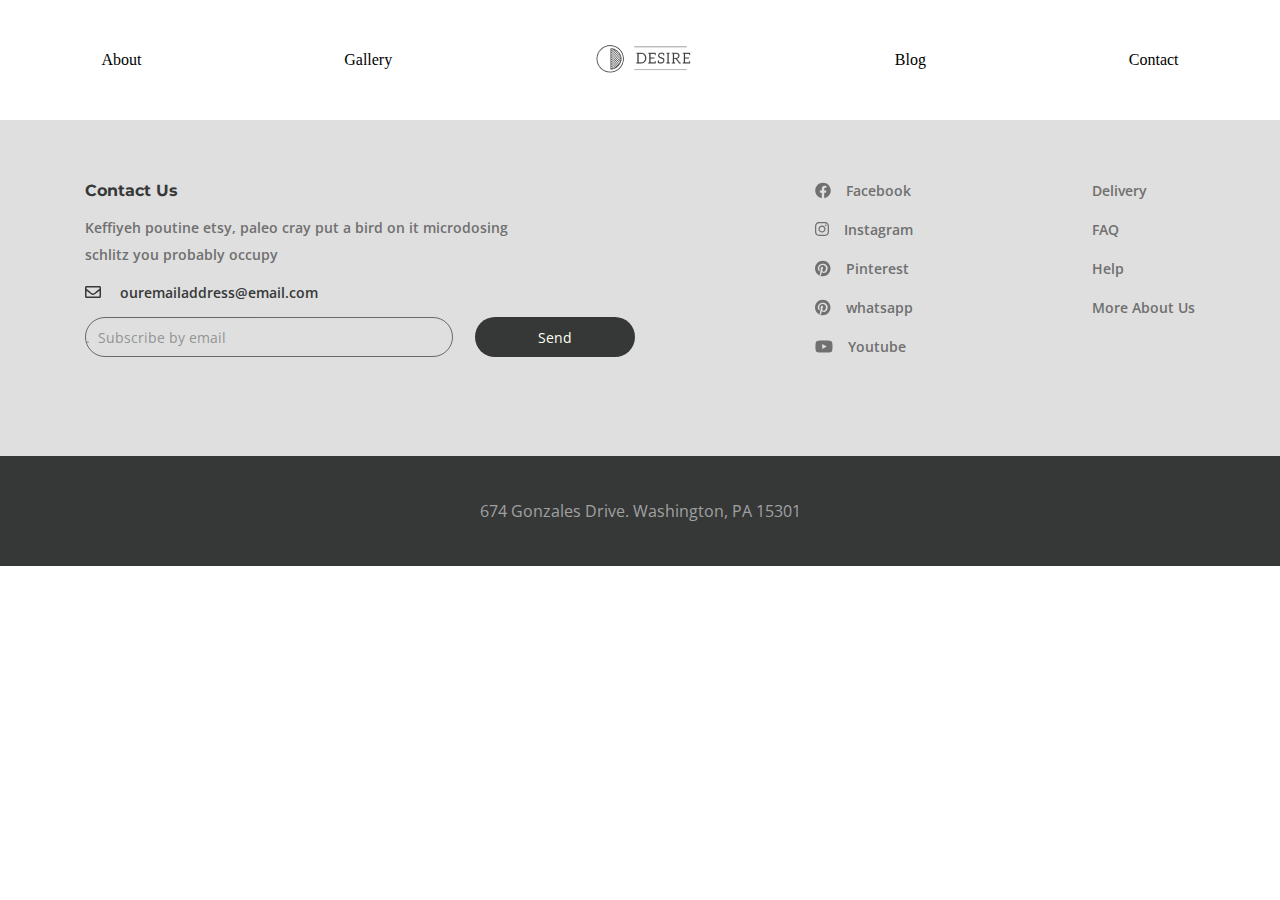
==== about.html @ 3a075d98 "add html(all files) create gallery" ====
<!DOCTYPE html>
<html lang="en">
<head>
    <meta charset="UTF-8">
    <meta http-equiv="X-UA-Compatible" content="IE=edge">
    <meta name="viewport" content="width=device-width, initial-scale=1.0">
    <link rel="stylesheet" href="style.css">
    <link rel="preconnect" href="https://fonts.googleapis.com">
    <link rel="preconnect" href="https://fonts.gstatic.com" crossorigin>
    <link href="https://fonts.googleapis.com/css2?family=Montserrat:wght@700&family=Open+Sans:ital,wght@0,400;0,600;1,300&display=swap" rel="stylesheet">   
    <title>furniture</title>
</head>
<body>
    <div class="wrapper">
        <header>
            <div class="header_conteiner">
                <div class="header_items">
                    <a href="about.html" class="header_link">About</a>
                    <a href="gallery.html" class="header_link">Gallery</a>
                    <a href="index.html" class="header_link">
                        <img src="img/logo.png" alt="logo" class="header_logo">
                    </a>
                    <a href="blog.html" class="header_link">Blog</a>
                    <a href="contact.html" class="header_link">Contact</a>
                </div>
            </div>
        </header>
        <main>
            
        </main>
        <footer>
            <div class="footer_conteiner">
                <div class="footer_contacts">
                    <h2 class="footer_title">Contact Us</h2>
                    <p class="footer_text">Keffiyeh poutine etsy, paleo cray put a bird on it microdosing <br/> schlitz you probably occupy                    </p>
                    <div class="mail">
                        <img src="img/icon_e-mail.svg" alt="mail">
                    <a class="footer_mail" href="mailto:ouremailaddress@email.com">ouremailaddress@email.com</a>
                    </div>
                    <form>
                        <input class="mail_input" placeholder=".  Subscribe by email" type="email" id="email" name="email">
                        <button class="mail_button" type="submit">Send</button>
                    </form>
                </div>
                <div class="footer_social">
                    <a class="social_link">
                        <img src="img/facebook.svg" alt="" class="social_icon">
                        <p class="social_title">Facebook</p>
                    </a>
                    <a class="social_link">
                        <img src="img/instagram.svg" alt="" class="social_icon">
                        <p class="social_title">Instagram</p> 
                    </a>
                    <a class="social_link">
                        <img src="img/Pinterest.svg" alt="" class="social_icon">
                        <p class="social_title">Pinterest</p> 
                    </a>
                    <a class="social_link">
                        <img src="img/Pinterest.svg" alt="" class="social_icon">
                        <p class="social_title">whatsapp</p>
                    </a>
                    <a class="social_link">
                        <img src="img/youtube.svg" alt="" class="social_icon">
                        <p class="social_title">Youtube</p>
                    </a>
                </div>
                <div class="footer_links">
                    <a href="" class="footer_link">Delivery</a>
                    <a href="" class="footer_link">FAQ</a>
                    <a href="" class="footer_link">Help</a>
                    <a href="" class="footer_link">More About Us</a>
                </div>
            </div>
            <div class="footer_end"><p>674 Gonzales Drive.   Washington, PA 15301</p></div>
        </footer>
    </div>
</body>
</html>
---- style.css ----
/*
font-family: 'Montserrat', sans-serif;
font-family: 'Open Sans', sans-serif;
*/
/* null */
* {
    margin: 0;
    padding: 0;
    border: 0;
    font-size: 100%;
    font-family: inherit;
    vertical-align: baseline;
    box-sizing: border-box;
    color: inherit;
    background-color: transparent;
    text-decoration: none;
    list-style: none;
    outline: none;
    -webkit-font-smoothing: antialiased;
    -moz-osx-font-smoothing: grayscale;
    -webkit-text-size-adjust: 100%;
    -ms-text-size-adjust: 100%;
    -webkit-tap-highlight-color: transparent;
  }
/* fonts */

@font-face {
    font-family:'Font Awesome 5 Brands';
    src: url(../Furniture/fonts/fa-brands-400.ttf);
}
@font-face {
    font-family:'Font Awesome 5 Pro' ;
    src: url(../Furniture/fonts/fa-regular-400.ttf);
}

/* global */

/* header */

.header_items{
    max-width: 1920px;
    height: 120px;
    display: flex;
    align-items: center;
    justify-content: space-around;
    line-height: normal;
}
.header_item{
    display: flex;
    align-items: center;
}

/* main slider*/
.main-title_conteiner {
    width: 100%;
    height: 722px;
    background-image: url(img/slider/header_bg.png);
    background-size: cover;
    background-repeat: no-repeat;
    display: flex;
    justify-content: space-around;
}
.main_chair {
    width: 1332px;
    height: 1225px; 
   
}
.title_mask {
    width: 458px;
    height: 717px;
    margin-left: 318px;
    margin-top: 81px;
}
.title_chair {
    width: 703px;
    height: 815px;
    position: absolute;
    left: 171px;
}
.main_title {
    position: relative;
    right: 200px;
    width: 635px;
    margin-top: 174px;
    
}
.title {
    font-family: 'Montserrat';
    font-weight: 700;
    font-size: 110px;
    color: #363838;
}
.title_line {
    margin: 30px 0px;
    width: 151px;
    border: 1px solid #979797;
}
.main_text {
    font-family: 'Open Sans';
    font-weight: 400;
    font-size: 16px;
    color: #5A5A5A;
}
/* main gallery */
.main-gallery_conteiner {
    width: 100%;
    max-width: 1868px;
    margin: 200px 0px 100px 0px;
}
.gallery_text {
    
    text-align: center;

}
.gallery_line {
    display: inline-block;
    margin: 30px;
    width: 252px;
    background: #6D7278;
    border: 1px solid #979797;
}
.gallery_title {
    font-weight: 700;
    font-size: 36px;
    line-height: 51px;
    color: #363838;
    font-family: 'Montserrat';
}
.gallery_p {
    margin-bottom: 30px;
    font-weight: 400;
    font-size: 16px;
    line-height: 27px;
    color: #5A5A5A;
    font-family: 'Open Sans';
}
.gallery_img {
    display: flex;
    justify-content: space-between;
}
.img_box{
    max-width: 100%;
    height: auto;
}
.img_box img{
    max-width: 100%;
    height: auto;
}
.img_box:not(:last-child){
    margin-right: 30px;
}

/* footer */
footer{
    background: #DFDFDF;
}
.footer_conteiner {
    font-weight: 600;
    font-size: 14px;
    color: #707070;
    font-family: 'Open Sans';
    justify-content: space-between;
    display: flex;
    margin: 0 auto;
    padding-top: 61px;
    padding-bottom: 80px;
    width: 1110px;
}
.footer_contacts {
}
.footer_title {
    margin-bottom: 14px;
    font-weight: 700;
    font-size: 16px;
    color: #363838;
    font-family: 'Montserrat';
}
.footer_text {
    line-height: 27px;

}
.mail {
    margin: 15px 0px;
    font-weight: 600;
    font-size: 14px;
    color: #363838;
    font-family: 'Open Sans';
}
.mail img{
    margin-right: 15px;
}
.footer_mail {
    

}
.mail_input {
    height: 40px;
    width: 368px;
    mix-blend-mode: normal;
    opacity: 0.7;
    border: 1px solid #383636;
    border-radius: 21px;
    
}
.mail_button {
    margin-left: 18px;
    color: #FFFFF0;
    height: 40px;
    width: 160px;
    background: #363838;
    border-radius: 21px;
}
.footer_social {
}
.social_link {
    margin-bottom: 20px;
    display: flex;
}
.social_icon {
    margin-right: 15px;
}
.social_title {
    font-weight: 600;
    font-size: 14px;
    color: #707070;
    font-family: 'Open Sans';
}
.footer_links {
}
.footer_link {
    margin-bottom: 20px;
    display: block;
}
.footer_end{
    justify-content: center;
    height: 110px;
    width: 100%;
    background: #363838;
    display: flex;
    align-items: center;
}
.footer_end p{
    font-family: 'Open Sans';
    font-size: 16px;
    color: #A1A1A1;
    font-weight: 400;

}
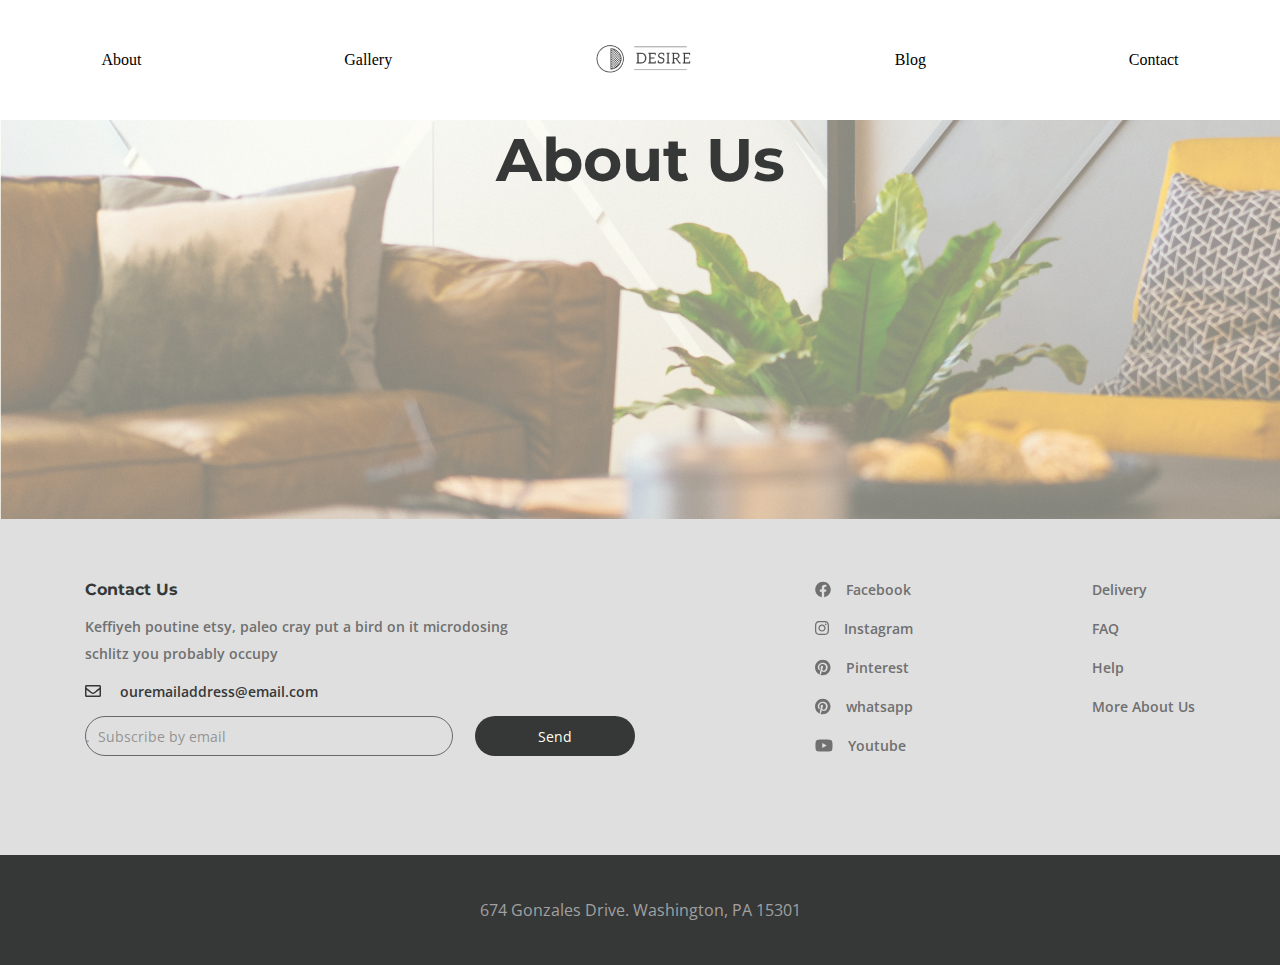
==== commit 69795bd0: "about+" ====
--- a/about.html
+++ b/about.html
@@ -26,7 +26,9 @@
             </div>
         </header>
         <main>
-            
+            <div class="about_conteiner">
+                <h2 class="about_title">About Us</h2>
+            </div>
         </main>
         <footer>
             <div class="footer_conteiner">
--- a/style.css
+++ b/style.css
@@ -139,8 +139,15 @@
     justify-content: space-between;
 }
 .img_box{
+    transition: 0.5;
+    position: relative;
     max-width: 100%;
     height: auto;
+}
+.img_box:hover{
+    background: #FFFFFF;
+    mix-blend-mode: normal;
+    opacity: 0.6;
 }
 .img_box img{
     max-width: 100%;
@@ -148,6 +155,229 @@
 }
 .img_box:not(:last-child){
     margin-right: 30px;
+}
+.box_text{
+    opacity: 0;
+    width: 100%;
+    height: 100%;
+    justify-content: center;
+    align-items: center;
+    position: absolute;
+    display: flex;
+    flex-direction: column;
+   
+}
+.box_text:hover{
+    opacity: 1;
+}
+.box_title{
+    font-weight: 700;
+    font-size: 20px;
+    line-height: 24px;
+    color: #363838;
+    font-family: 'Montserrat';
+
+}
+.box_p{
+    font-weight: 600;
+    font-size: 14px;
+    line-height: 28px;
+    font-family: 'Open Sans';
+    color: #707070;
+}
+.box_line{
+    margin: 15px;
+    width: 70%;
+    border: 1px solid #979797;
+}
+
+/* main slogan */
+.main-slogan_conteiner {
+    display: flex;
+    position: relative;
+    background-image:url(img/Group\ 2.jpg);
+    max-width: 1920px;
+    height: 616px;
+}
+.slogan_text {
+    position: absolute;
+    top: 50%;
+    left: 50%;
+    z-index: 1;
+    transform: translate(-50%, -50%);
+    width: 731px;
+    height: 288px;
+}
+.slogan_title {
+    font-weight: 700;
+    font-size: 60px;
+    line-height: 80px;
+    color: #363838;
+    font-family: 'Montserrat';
+}
+.slogan_line {
+    width: 200px;
+    border: 1px solid #979797;
+    margin: 20px 0px;
+}
+.slogan_p{
+    font-weight: 400;
+    font-size: 16px;
+    line-height: 28px;
+    color: #5A5A5A;
+    font-family: 'Open Sans';
+}
+
+/* main works */
+.main-works_container {
+    max-width: 11111px;
+    height: 451px;
+    margin: 0 auto;  
+}
+.title_works{
+    display: flex;
+    justify-content: center;
+    margin: 50px;
+    font-family: 'Montserrat';
+    font-weight: 700;
+    font-size: 36px;
+    line-height: 51px;
+}
+.works_top{
+    display: flex;
+    justify-content: center;
+}
+.works_content{
+    margin-top: 20px;
+    width: 268px;
+    height: 178px;
+}
+.works_subtitle{
+    vertical-align: middle;
+    display: flex;
+    margin-bottom: 15px;
+}
+.works_subtitle img{
+    width: 34px;
+    height: 34px;
+    margin-right: 20px;
+
+}
+.works_subtitle h2{
+    margin-top: 8px;
+    font-family: 'Montserrat';
+    font-size: 16px;
+    line-height: 23px;
+    color: #363838;
+    font-weight: 700;
+}
+.works_subtitle{
+    font-family: 'Open Sans';
+    font-size: 16px;
+    line-height: 27px;
+    color: #5A5A5A;
+    font-weight: 400;
+
+}
+.wotks_buttom{
+    display: flex;
+    justify-content: center;
+}
+.main_works-line{
+    background: #363838;
+    opacity: 0.7;
+    width: 1111px;
+    height: 1px;
+    margin: 0 auto;
+   
+}
+    
+/* main_masonry */
+.main_masonry{
+    display: flex;
+    justify-content: center;
+}
+
+.main_masonry button{
+    border-radius: 20px;
+    margin: 12.5px;
+    margin-bottom: 40px;
+    border: 1px solid #454647;
+
+}
+.main_masonry button:hover{
+    background: #FFEF35;
+    border: 1px solid #FFEF35;
+}
+.main_masonry a{
+    font-family: 'Open Sans';
+    font-size: 14px;
+    line-height: 28px;
+    text-align: center;
+    color: #8F8D8D;
+    font-weight: 600;
+    padding: 15px;
+
+}
+.main_gallery {
+    width: 110%;
+    margin: 0 auto;
+}
+.gallery_conteiner {
+    display: flex;
+    margin: 0 auto;
+    max-width: 1865px ;
+}
+.gallery_big-pic {
+    margin: 15px;
+    width: 33%;
+    height: auto;
+}
+.gallery_four-pic {
+    margin: 15px;
+}
+.gallery_four-pic img {
+    width: 43.3%;
+    height: auto;}
+
+/* main blog */
+ 
+.blog_conteiner {
+    text-align: center;
+}
+.blog_conteiner h2 {
+font-family: 'Montserrat';
+font-weight: 700;
+font-size: 36px;
+line-height: 51px;
+color: #363838;
+margin-top: 40px;
+}
+
+.blog_cards {
+    width: 1110px;
+    margin: 0 auto;
+    display: flex;
+    margin-bottom: 150px;
+
+}
+.blog_card {
+    margin: 15px;
+}
+.blog_card p{
+    margin: 7px;
+    font-weight: 600;
+    font-size: 14px;
+    line-height: 28px;
+    color: #707070;
+    font-family: 'Open Sans';
+}
+.blog_card span{
+    font-family: 'Montserrat';
+    font-size: 24px;
+    line-height: 38px;
+    color: #363838;
+    font-weight: 700;
 }
 
 /* footer */
@@ -166,8 +396,7 @@
     padding-bottom: 80px;
     width: 1110px;
 }
-.footer_contacts {
-}
+
 .footer_title {
     margin-bottom: 14px;
     font-weight: 700;
@@ -188,10 +417,6 @@
 }
 .mail img{
     margin-right: 15px;
-}
-.footer_mail {
-    
-
 }
 .mail_input {
     height: 40px;
@@ -210,8 +435,6 @@
     background: #363838;
     border-radius: 21px;
 }
-.footer_social {
-}
 .social_link {
     margin-bottom: 20px;
     display: flex;
@@ -224,8 +447,6 @@
     font-size: 14px;
     color: #707070;
     font-family: 'Open Sans';
-}
-.footer_links {
 }
 .footer_link {
     margin-bottom: 20px;
@@ -245,4 +466,18 @@
     color: #A1A1A1;
     font-weight: 400;
 
+}
+/* About Us */
+.about_conteiner {
+    background-image: url(img/gallery/about_bg.jpg);
+    height: 399px;
+    width: 100%;
+    text-align: center;
+}
+.about_title {
+    font-weight: 700;
+    font-size: 60px;
+    line-height: 80px;
+    color: #363838;
+    font-family: 'Montserrat';
 }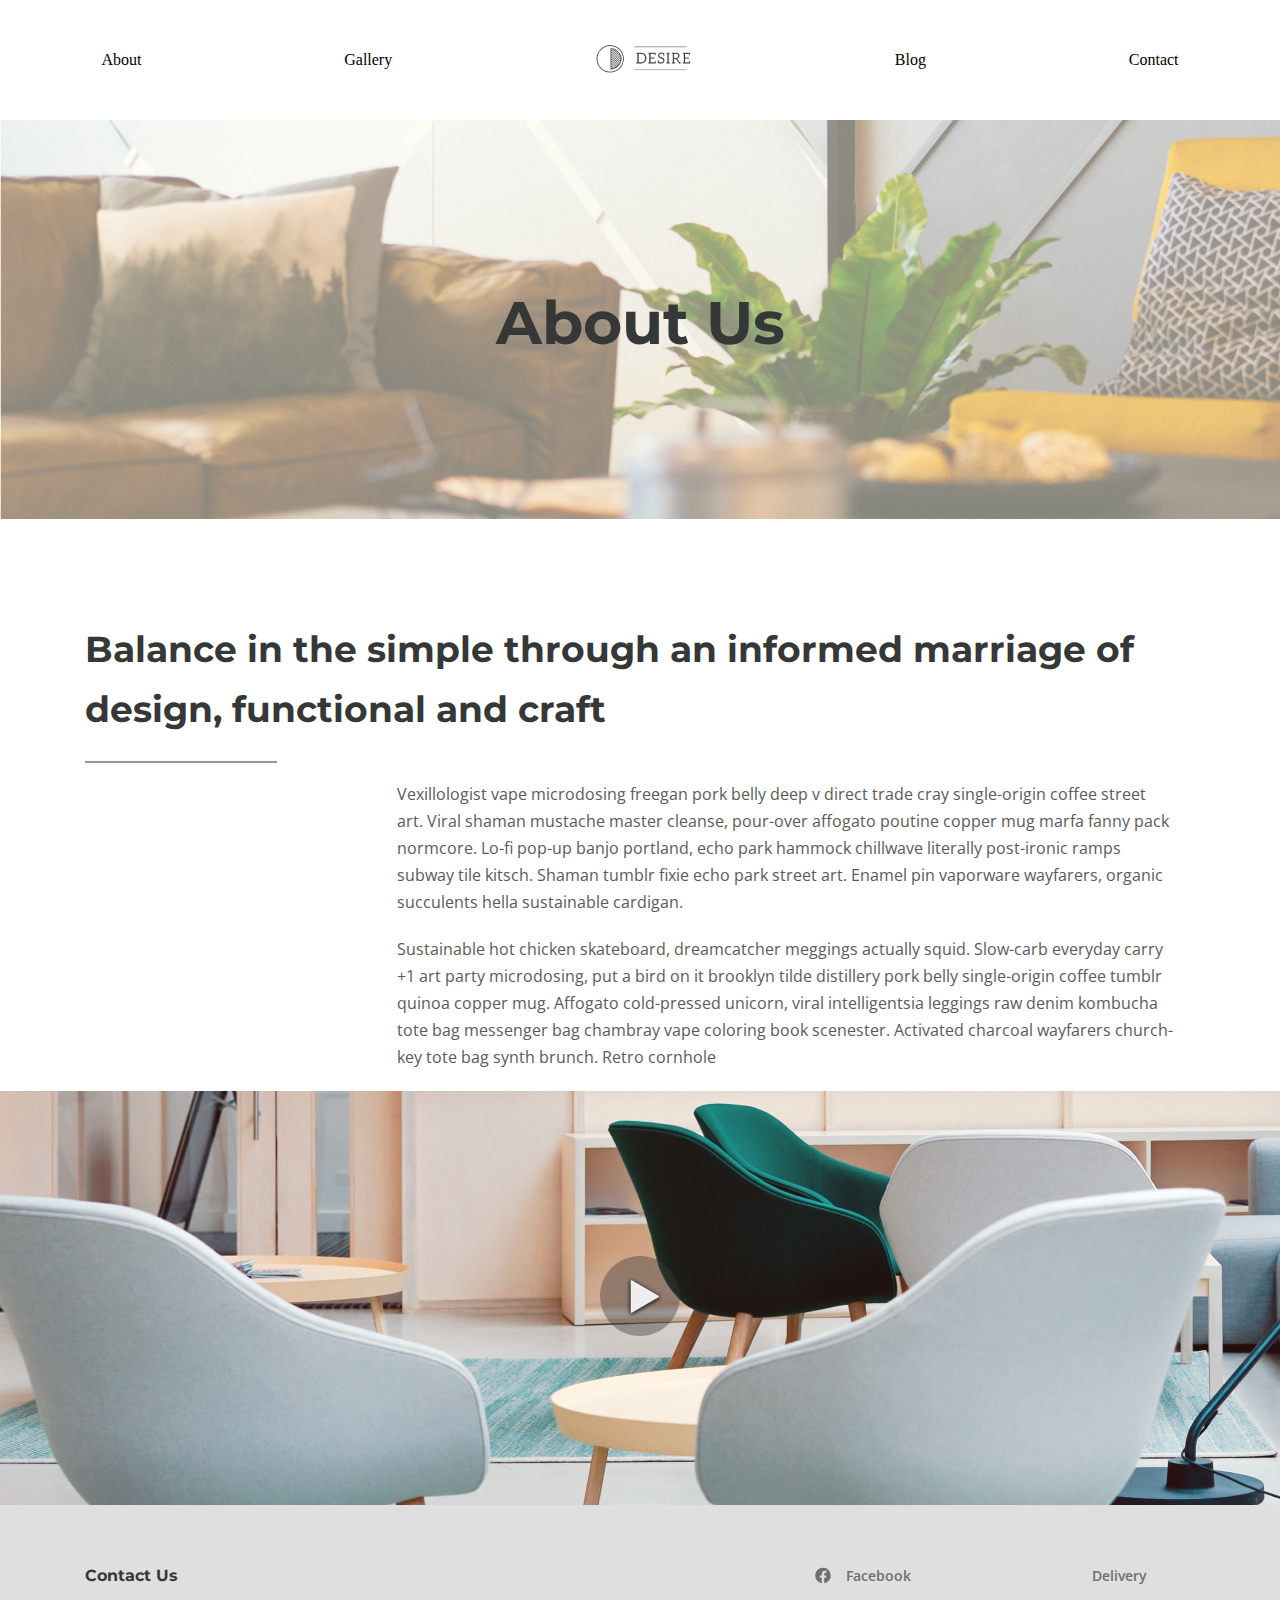
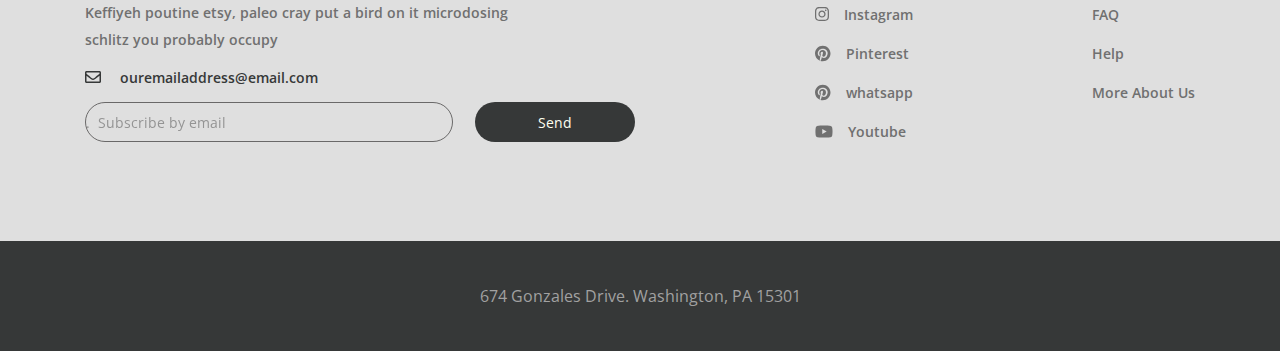
==== commit 76bf015a: "about us +" ====
--- a/about.html
+++ b/about.html
@@ -29,6 +29,20 @@
             <div class="about_conteiner">
                 <h2 class="about_title">About Us</h2>
             </div>
+            <div class="about-content_conteiner">
+                <h2 class="about-content_title">Balance in the simple through an informed marriage of design, functional and craft</h2>
+                <div class="about-content_content">
+                    <div class="about-content_line"></div>
+                    <div class="about_text">
+                        <p class="about-content_text"> Vexillologist vape microdosing freegan pork belly deep v direct trade cray single-origin coffee street art. Viral shaman mustache master cleanse, pour-over affogato poutine copper mug marfa fanny pack normcore. Lo-fi pop-up banjo portland, echo park hammock chillwave literally post-ironic ramps subway tile kitsch. Shaman tumblr fixie echo park street art. Enamel pin vaporware wayfarers, organic succulents hella sustainable cardigan.</p>
+                        <p class="about-content_text">Sustainable hot chicken skateboard, dreamcatcher meggings actually squid. Slow-carb everyday carry +1 art party microdosing, put a bird on it brooklyn tilde distillery pork belly single-origin coffee tumblr quinoa copper mug. Affogato cold-pressed unicorn, viral intelligentsia leggings raw denim kombucha tote bag messenger bag chambray vape coloring book scenester. Activated charcoal wayfarers church-key tote bag synth brunch. Retro cornhole</p>
+                    </div>
+                </div>
+            </div>
+            <div class="about_video">
+                <button class="about_buttom"><img src="img/gallery/play_button.svg" alt=""></button>
+            </div>
+            
         </main>
         <footer>
             <div class="footer_conteiner">
--- a/style.css
+++ b/style.css
@@ -473,11 +473,64 @@
     height: 399px;
     width: 100%;
     text-align: center;
+    background-size: cover;
+    background-repeat: no-repeat;
+    display: flex;
+    justify-content: space-around;
 }
 .about_title {
+    position: relative;
     font-weight: 700;
     font-size: 60px;
     line-height: 80px;
     color: #363838;
     font-family: 'Montserrat';
+    top: calc(40% - 80px/2 + 43.5px);
+}
+.about-content_conteiner {
+    max-width: 1111px;
+    margin: 0 auto;
+}
+.about-content_title {
+    margin-top: 100px;
+    margin-bottom: 22px;
+    font-family: 'Montserrat';
+    font-size: 36px;
+    line-height: 60px;
+    color: #363838;
+    font-weight: 700;
+
+}
+.about-content_content {
+    display: flex;
+}
+.about-content_line {
+    width: 800px;
+    height: 2px;
+    margin-right: 100px;
+    background: #6D7278;
+    border: 1px solid #979797;
+}
+.about_text {
+}
+.about-content_text {
+    font-family: 'Open Sans';
+    font-size: 16px;
+    line-height: 27px;
+    color: #5A5A5A;
+    font-weight: 400;
+    margin: 20px;
+}
+.about_video{
+    background-image: url(img/gallery/Object.jpg);
+    height: 414px;
+    width: 100%;
+    text-align: center;
+    background-size: cover;
+    background-repeat: no-repeat;
+    display: flex;
+    justify-content: space-around;
+}
+.about_buttom:hover {
+    opacity: 0.5;
 }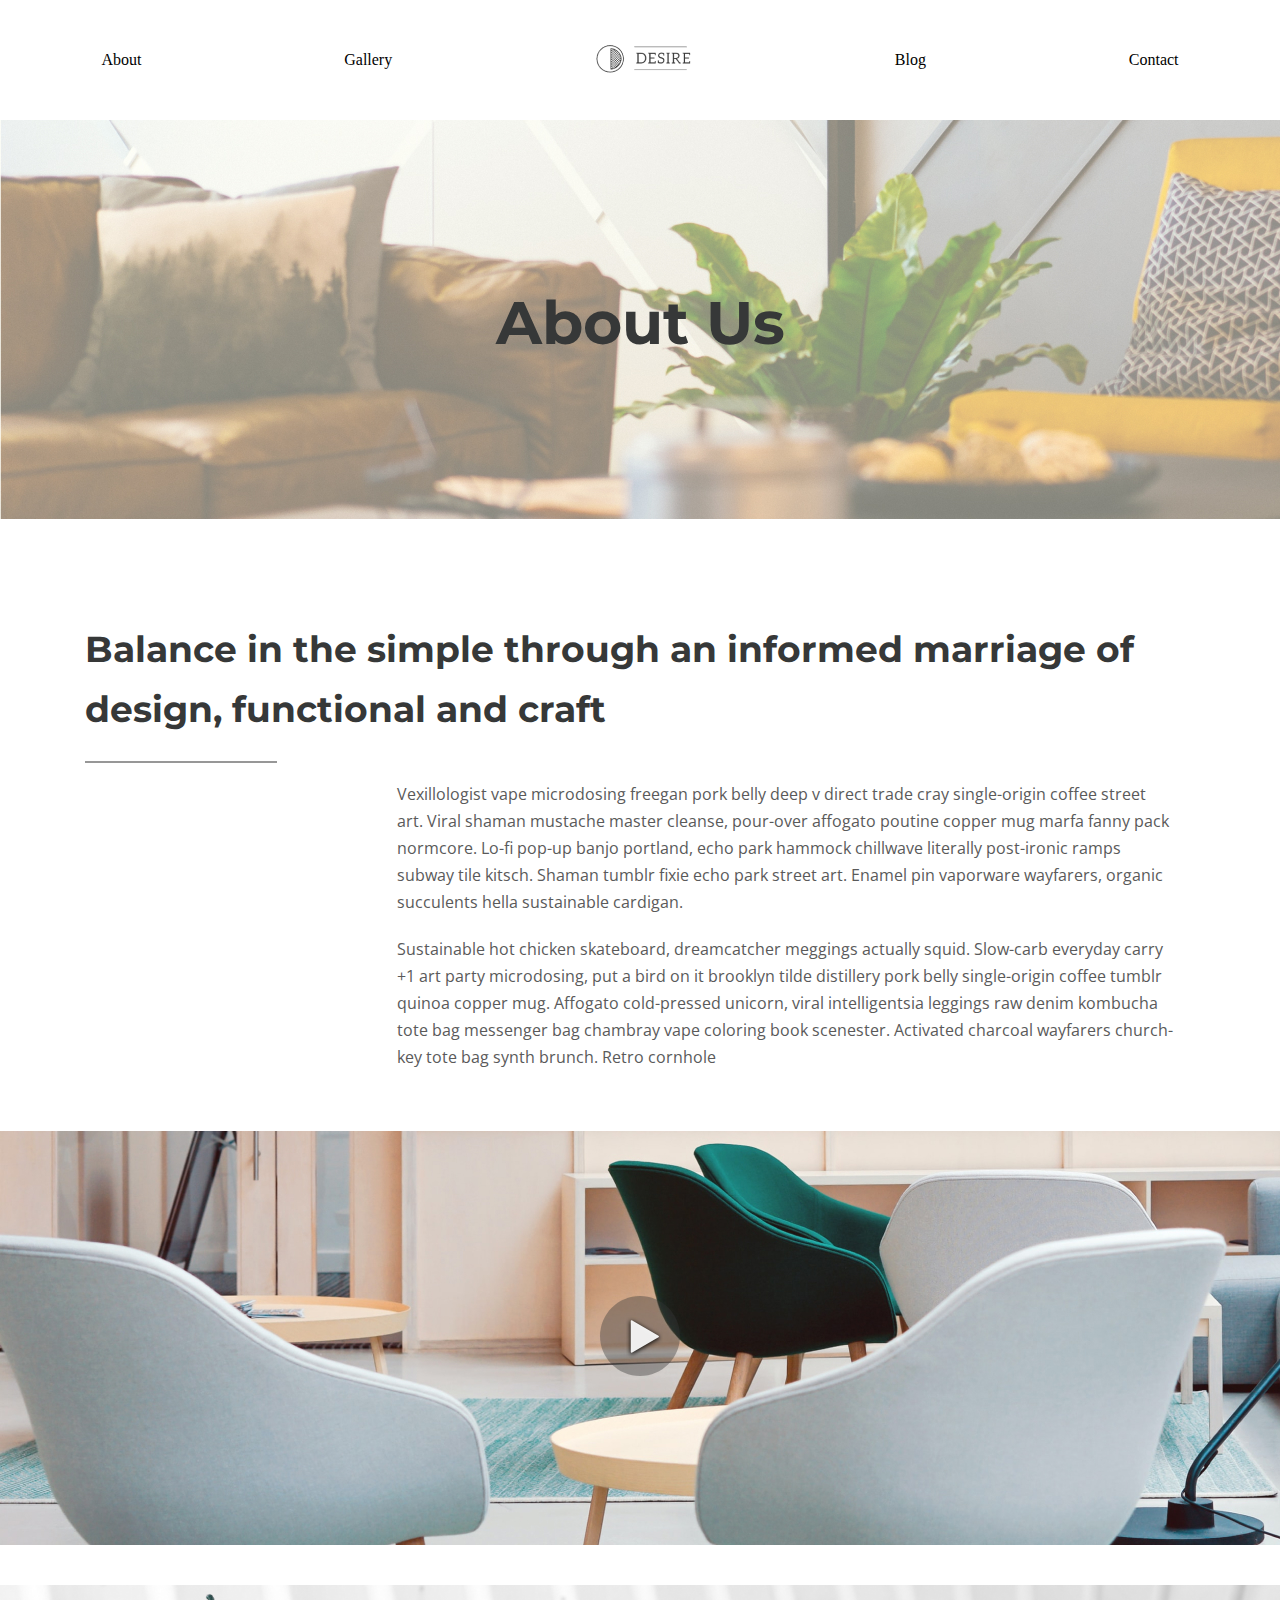
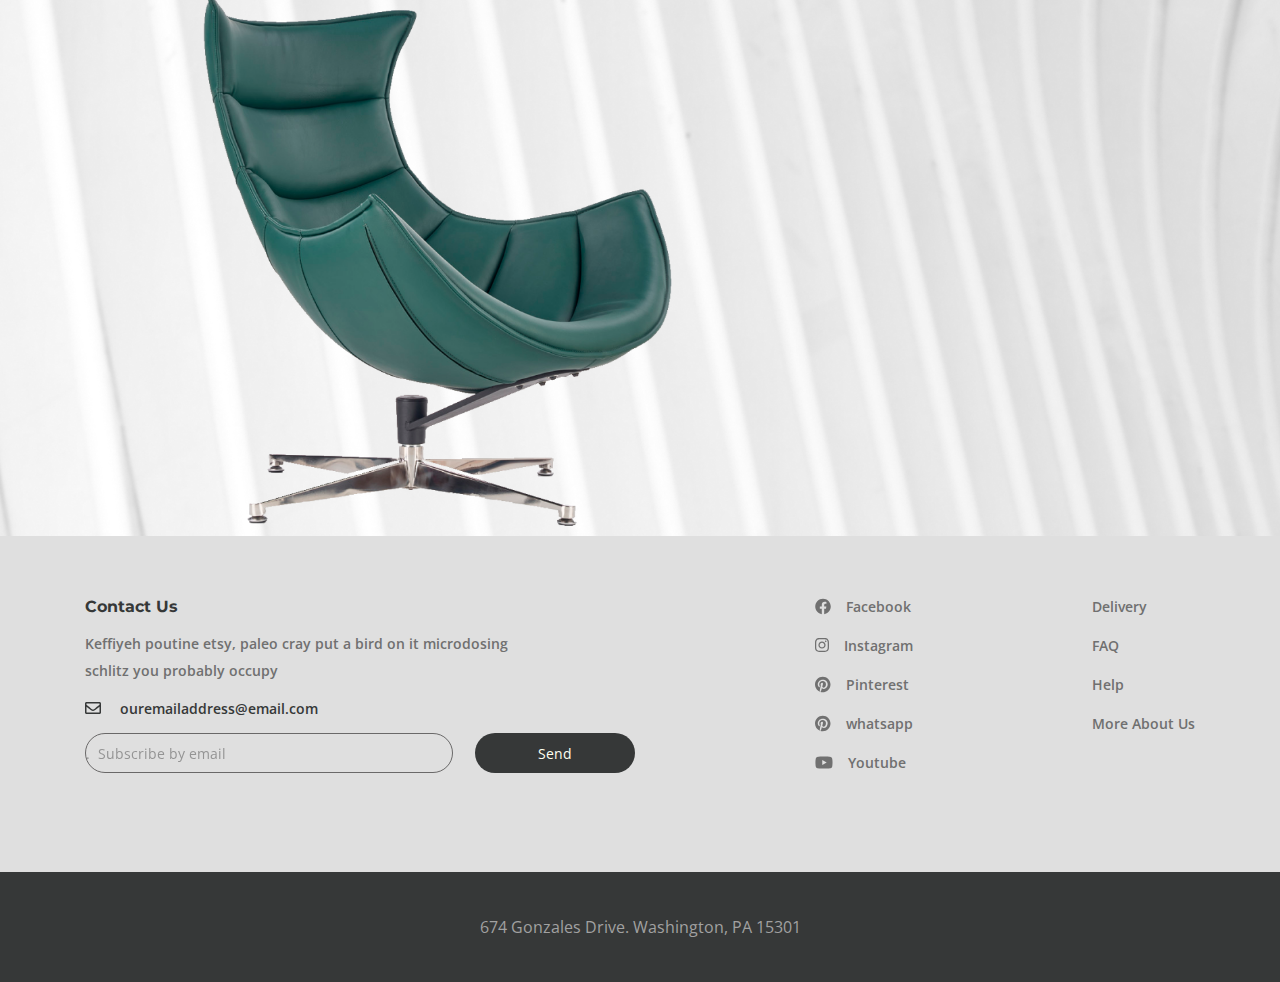
==== commit b4c51495: "add block" ====
--- a/about.html
+++ b/about.html
@@ -42,7 +42,22 @@
             <div class="about_video">
                 <button class="about_buttom"><img src="img/gallery/play_button.svg" alt=""></button>
             </div>
-            
+            <div class="about_details">
+                <img class="details_img" src="img/slider/chair.png" alt="">
+                <div class="details_texts">
+                    <h2 class="details_title"></h2>
+                    <div class="details_line"></div>
+                    <p class="details_text"></p>
+                    <h4 class="progress_bar-title"></h4>
+                    <div class="progress_bar"></div>
+                    <h4 class="progress_bar-title"></h4>
+                    <div class="progress_bar"></div>
+                    <h4 class="progress_bar-title"></h4>
+                    <div class="progress_bar"></div>
+                    <h4 class="progress_bar-title"></h4>
+                    <div class="progress_bar"></div>
+                </div>
+            </div>
         </main>
         <footer>
             <div class="footer_conteiner">
--- a/style.css
+++ b/style.css
@@ -520,8 +520,10 @@
     color: #5A5A5A;
     font-weight: 400;
     margin: 20px;
+    
 }
 .about_video{
+    margin-top: 40px;
     background-image: url(img/gallery/Object.jpg);
     height: 414px;
     width: 100%;
@@ -533,4 +535,28 @@
 }
 .about_buttom:hover {
     opacity: 0.5;
+}
+.about_details{
+    margin-top: 40px;
+    width: 100%;
+    height: 551px;
+    background-image: url(img/slider/header_bg.png);
+    background-size: cover;
+    background-repeat: no-repeat;
+    display: flex;
+    justify-content: space-around;
+}
+.details_img {
+}
+.details_texts {
+}
+.details_title {
+}
+.details_line {
+}
+.details_text {
+}
+.progress_bar-title {
+}
+.progress_bar {
 }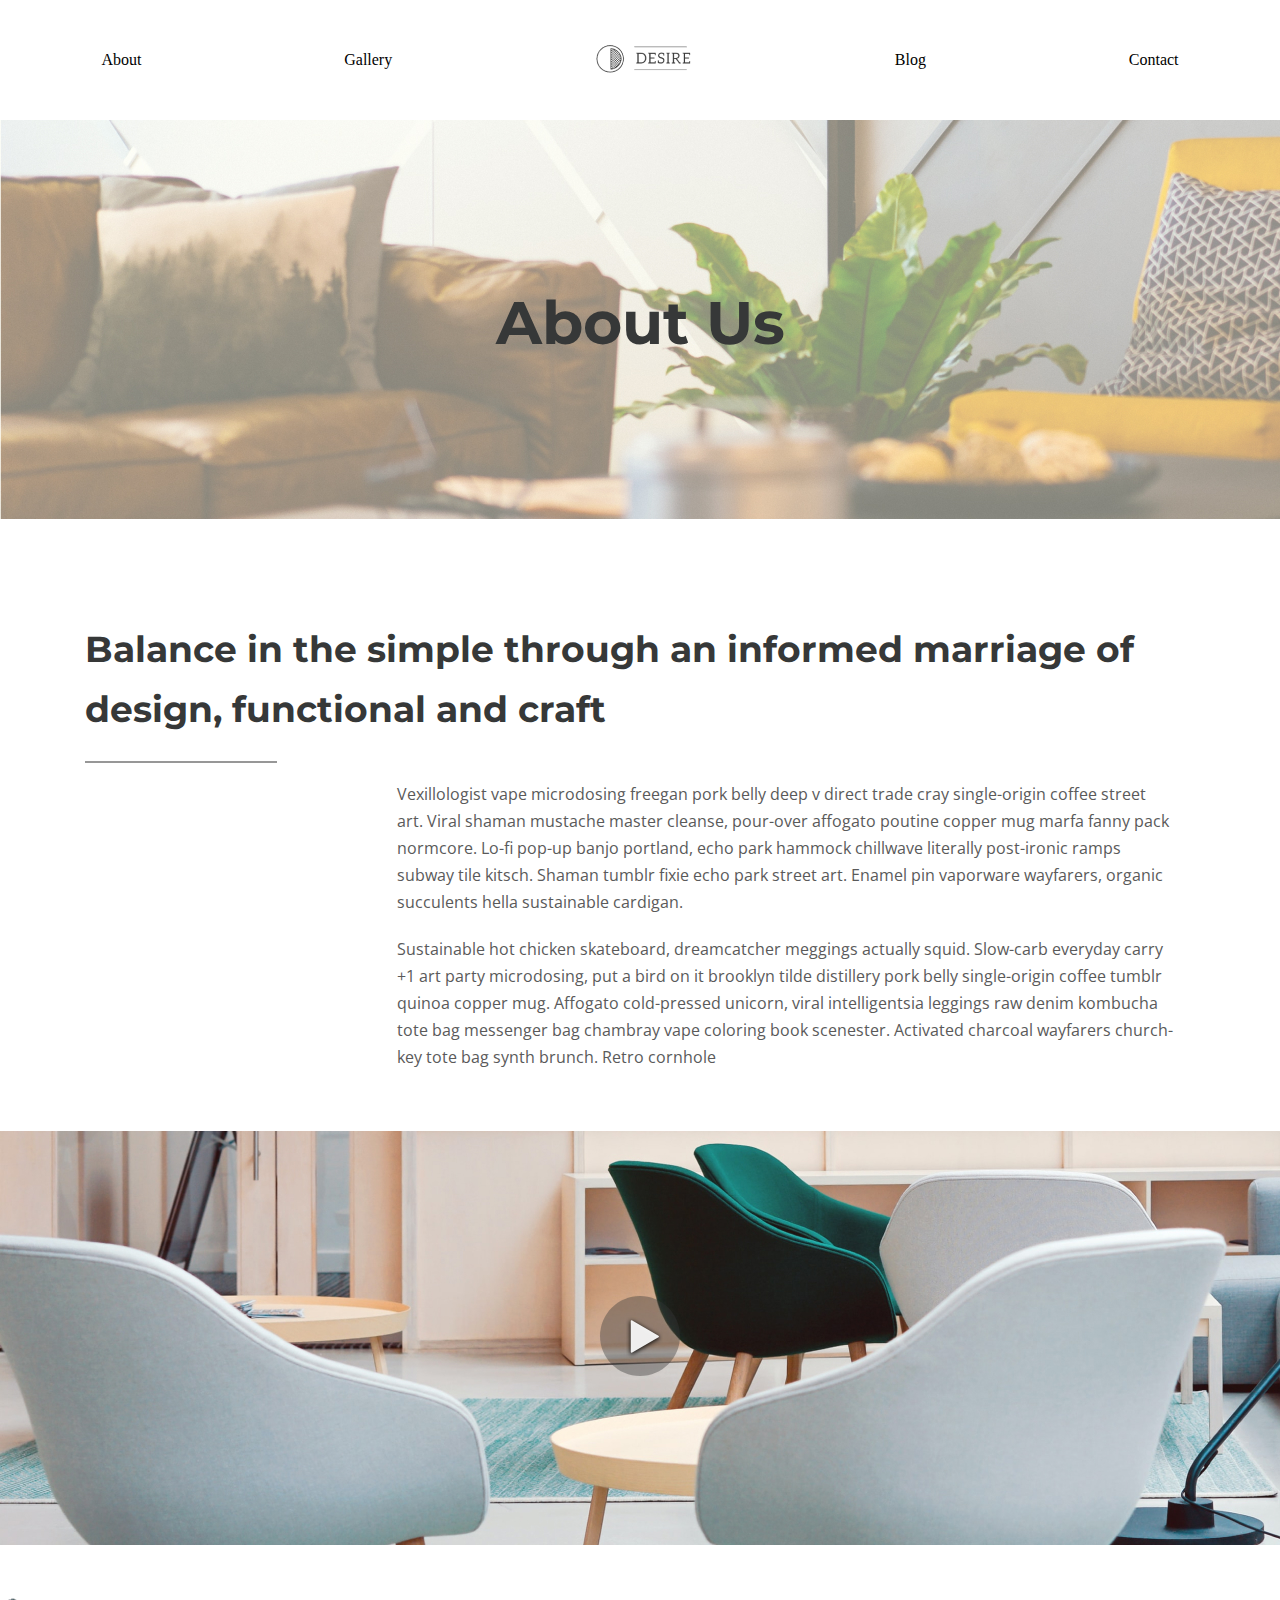
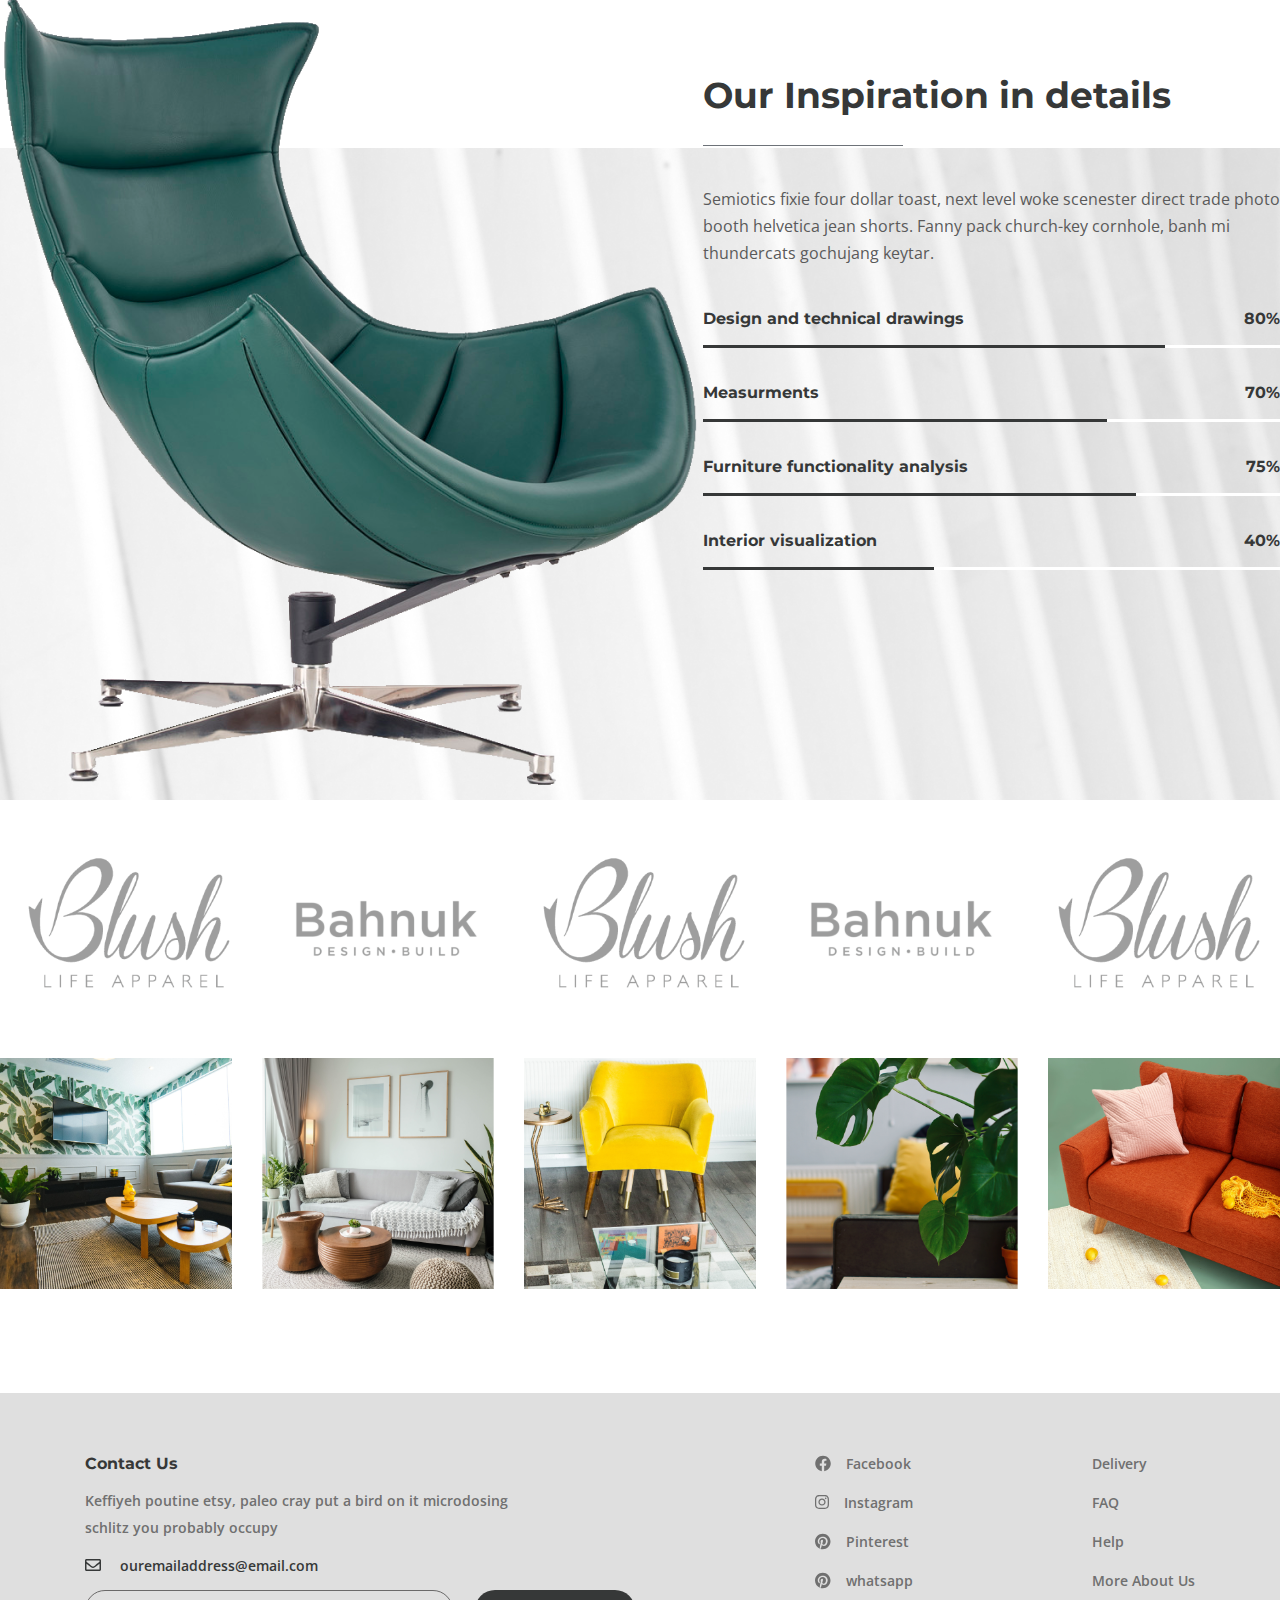
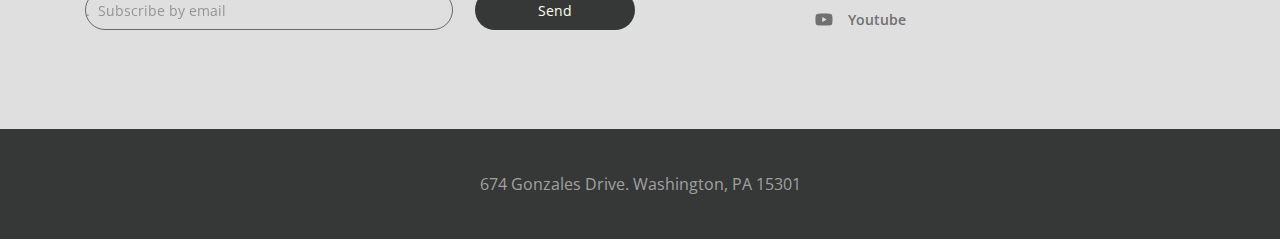
==== commit 9aa060d1: "finished "about us"" ====
--- a/about.html
+++ b/about.html
@@ -45,25 +45,89 @@
             <div class="about_details">
                 <img class="details_img" src="img/slider/chair.png" alt="">
                 <div class="details_texts">
-                    <h2 class="details_title"></h2>
+                    <h2 class="details_title">Our Inspiration in details</h2>
                     <div class="details_line"></div>
-                    <p class="details_text"></p>
-                    <h4 class="progress_bar-title"></h4>
-                    <div class="progress_bar"></div>
-                    <h4 class="progress_bar-title"></h4>
-                    <div class="progress_bar"></div>
-                    <h4 class="progress_bar-title"></h4>
-                    <div class="progress_bar"></div>
-                    <h4 class="progress_bar-title"></h4>
-                    <div class="progress_bar"></div>
+                    <p class="details_text">Semiotics fixie four dollar toast, next level woke scenester direct trade photo booth helvetica jean shorts. Fanny pack church-key cornhole, banh mi thundercats gochujang keytar.</p>
+                    <div class="progress">
+                        <h4>Design and technical drawings</h4>
+                        <p>80%</p>
+                    </div>
+                    <div class="progress_bar" style="background: linear-gradient(90deg, rgba(54,56,56,1) 80%, rgba(255,255,255,1) 80%);"></div>
+                    <div class="progress">
+                        <h4>Measurments</h4>
+                        <p>70%</p>
+                    </div>
+                    <div class="progress_bar" style="background: linear-gradient(90deg, rgba(54,56,56,1) 70%, rgba(255,255,255,1) 70%);"></div>
+                    <div class="progress">
+                        <h4>Furniture functionality analysis</h4>
+                        <p>75%</p>
+                    </div>
+                    <div class="progress_bar" style="background: linear-gradient(90deg, rgba(54,56,56,1) 75%, rgba(255,255,255,1) 75%);"></div>
+                    <div class="progress">
+                        <h4>Interior visualization</h4>
+                        <p>40%</p>
+                    </div>
+                    <div class="progress_bar" style="background: linear-gradient(90deg, rgba(54,56,56,1) 40%, rgba(255,255,255,1) 40%);"></div>
                 </div>
+            </div>
+            <div class="partners_conteiner">
+                <img src="img/gallery/partner_2.png" alt="">
+                <img src="img/gallery/partner_1.svg" alt="">
+                <img src="img/gallery/partner_2.png" alt="">
+                <img src="img/gallery/partner_1.svg" alt="">
+                <img src="img/gallery/partner_2.png" alt="">
+            </div>
+            <div class="main-gallery_conteiner ">
+                <div class="gallery_img">
+                    <div class="img_box">
+                        <div class="box_text">
+                            <div class="box_title">Truffaut literally trust</div>
+                            <div class="box_line"></div>
+                            <div class="box_p">Living room furntiture | Chair</div>
+                        </div>
+                        <img src="img/gallery/about_gallery/about_gallery_1.png" alt="">
+                    </div>
+                    <div class="img_box">
+                        <div class="box_text">
+                            <div class="box_title">Truffaut literally trust</div>
+                            <div class="box_line"></div>
+                            <div class="box_p">Living room furntiture | Chair</div>
+                        </div>
+                        <img src="img/gallery/about_gallery/about_gallery_2.png" alt="">
+                    </div>
+                    <div class="img_box">
+                        <div class="box_text">
+                            <div class="box_title">Truffaut literally trust</div>
+                            <div class="box_line"></div>
+                            <div class="box_p">Living room furntiture | Chair</div>
+                        </div>
+                        <img src="img/gallery/about_gallery/about_gallery_3.png" alt="">
+                    </div>
+                    <div class="img_box">
+                        <div class="box_text">
+                            <div class="box_title">Truffaut literally trust</div>
+                            <div class="box_line"></div>
+                            <div class="box_p">Living room furntiture | Chair</div>
+                        </div>
+                        <img src="img/gallery/about_gallery/about_gallery_4.png" alt="">
+                    </div>
+                    <div class="img_box">
+                        <div class="box_text">
+                            <div class="box_title">Truffaut literally trust</div>
+                            <div class="box_line"></div>
+                            <div class="box_p">Living room furntiture | Chair</div>
+                        </div>
+                        <img src="img/gallery/about_gallery/about_gallery_5.png" alt="">
+                    </div>
+                </div>
+                
             </div>
         </main>
         <footer>
             <div class="footer_conteiner">
                 <div class="footer_contacts">
                     <h2 class="footer_title">Contact Us</h2>
-                    <p class="footer_text">Keffiyeh poutine etsy, paleo cray put a bird on it microdosing <br/> schlitz you probably occupy                    </p>
+                    <p class="footer_text">Keffiyeh poutine etsy, paleo cray put a bird on it microdosing <br/> schlitz you probably occupy</p>
                     <div class="mail">
                         <img src="img/icon_e-mail.svg" alt="mail">
                     <a class="footer_mail" href="mailto:ouremailaddress@email.com">ouremailaddress@email.com</a>
--- a/style.css
+++ b/style.css
@@ -536,27 +536,83 @@
 .about_buttom:hover {
     opacity: 0.5;
 }
-.about_details{
+.about_details {
+    position: relative; 
     margin-top: 40px;
     width: 100%;
-    height: 551px;
+    min-height: 551px; 
+    display: flex;
+    justify-content: space-around;
+  }
+  
+  .about_details::before {
+    content: ''; 
+    position: absolute; 
+    bottom: 0; 
+    left: 0;
+    right: 0;
+    top: auto;
     background-image: url(img/slider/header_bg.png);
     background-size: cover;
     background-repeat: no-repeat;
-    display: flex;
-    justify-content: space-around;
-}
+    height: 80%; 
+    z-index: -1;
+  }
+  
 .details_img {
 }
 .details_texts {
+    max-width: 824px;
 }
 .details_title {
+    margin-top: 80px;
+    margin-bottom: 20px;
+    font-family: 'Montserrat';
+    font-size: 36px;
+    line-height: 60px;
+    color: #363838;
+    font-weight: 700;
 }
 .details_line {
+    width: 200px;
+    height: 1px;
+    margin: 20px 0px;
+    background: #6D7278;
+}
+.progress{
+    display: flex;
+    justify-content: space-between;
 }
 .details_text {
-}
-.progress_bar-title {
-}
+    margin: 40px 0px;
+    font-family: 'Open Sans';
+    font-size: 16px;
+    line-height: 27px;
+    color: #5A5A5A;
+    font-weight: 400;
+}
+.progress{
+    font-weight: 700;
+    font-size: 16px;
+    line-height: 23px;
+    color: #363838;
+    font-family: 'Montserrat';
+}
+
 .progress_bar {
+    margin-top: 15px;
+    margin-bottom: 33px;
+    width: 100%;
+    height: 3px;
+    background: rgb(54,56,56);
+}
+.partners_conteiner{
+    margin-bottom: -200px;
+    display: flex;
+    justify-content: space-between;
+}
+.partners_conteiner img{
+    margin: 20px;
+    width: 17%;
+    height: 17%;
 }